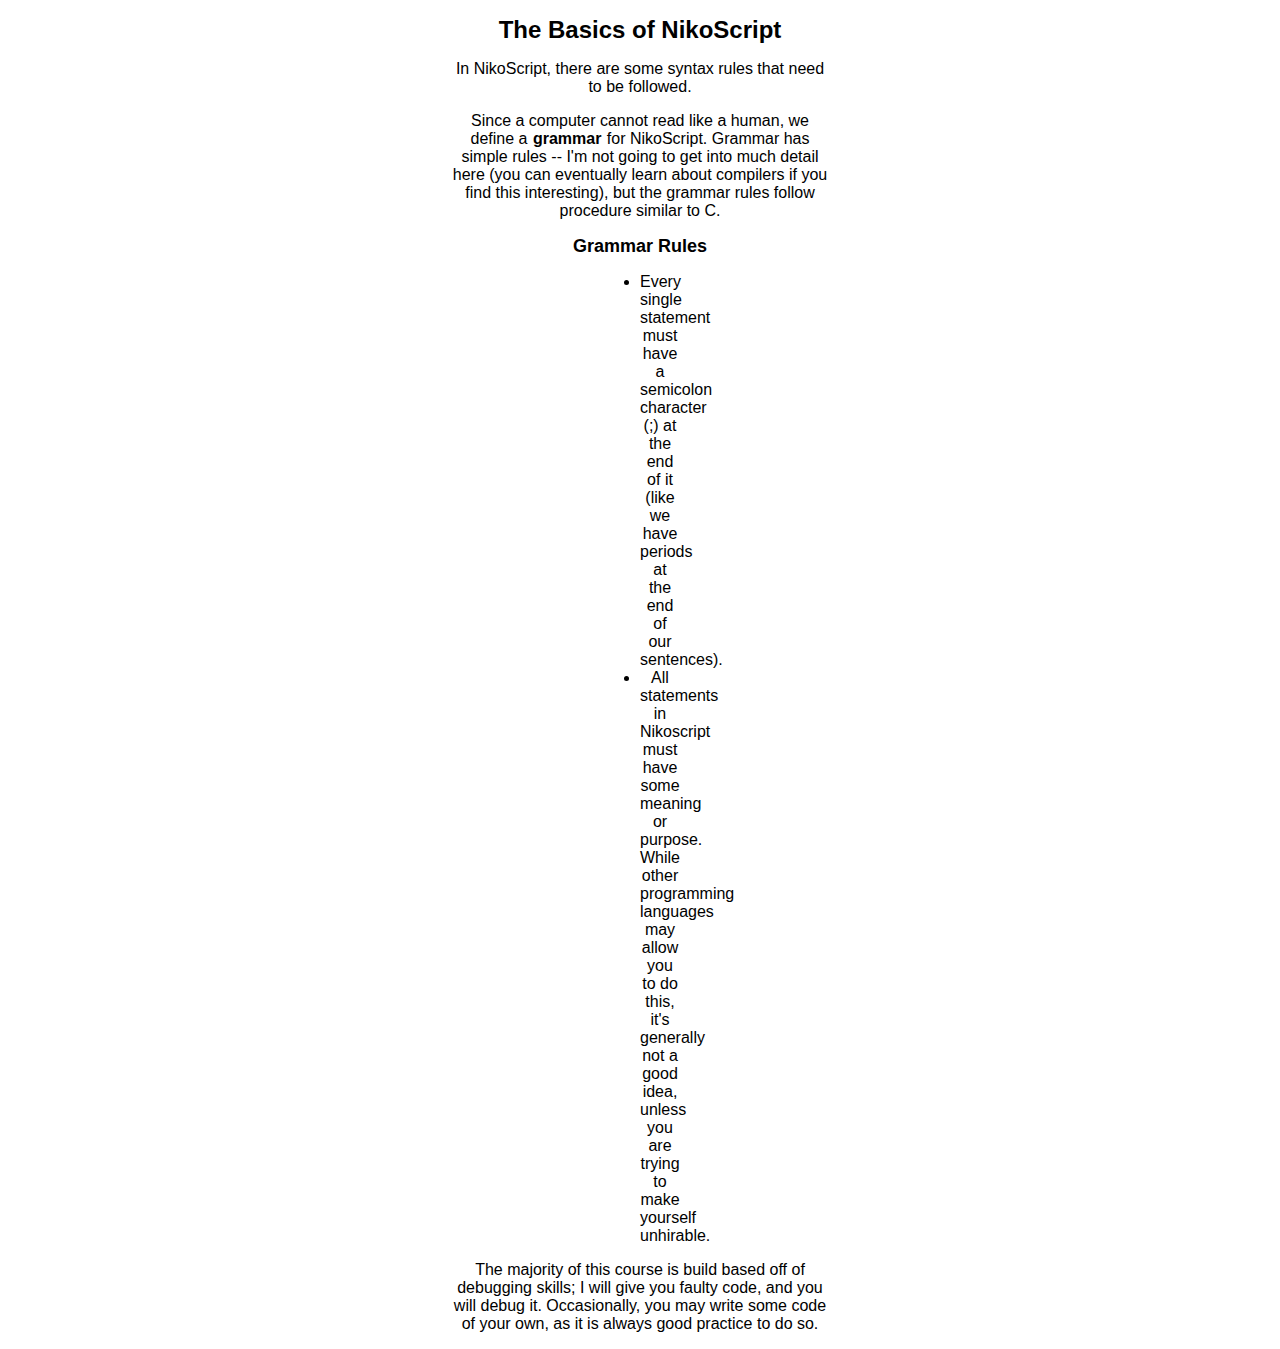
==== tutorial/basics.html @ a82841f0 "created basics.html" ====
<!DOCTYPE html>

<html>
	<head>
		<link rel="stylesheet" href="../style.css">
		<script src="../index.js"></script>
	</head>

	<body>

		<h1>The Basics of NikoScript</h1>

		<p>
		In NikoScript, there are some syntax rules that need to be followed.
		</p>

		<p>
		Since a computer cannot read like a human, we define a <b>grammar</b> for NikoScript. Grammar has simple rules -- I'm not going to get into much detail here (you can eventually learn about compilers if you find this interesting), but the grammar rules follow procedure similar to C.</p>

		<h2>Grammar Rules</h2>

		<ul>
			<li>Every single statement must have a semicolon character (;) at the end of it (like we have periods at the end of our sentences).</li>
			<li>All statements in Nikoscript must have some meaning or purpose. While other programming languages may allow you to do this, it's generally not a good idea, unless you are trying to make yourself unhirable.</li>
		</ul>

		<p>
		The majority of this course is build based off of debugging skills; I will give you faulty code, and you will debug it. Occasionally, you may write some code of your own, as it is always good practice to do so.
		</p>

	</body>

</html>
---- style.css ----
table, th, td {
    border: 1px solid;
	text-align: center;
	vertical-align: middle;
	border: 2px solid #80140e;
	border-radius: 8px;
}
  
* {
    font-family: helvetica;
	text-align: center;
	margin-left: 150px;
	margin-right: 150px;
}

h1 {
	font-size: 24px;
}

h2 {
	font-size: 18px;
}

code {
    font-family: "Courier New", Courier, "Lucida Sans Typewriter", "Lucida Typewriter", monospace;
    font-size: 14px;
}

button, input {
	border-radius: 8px;
	border: 2px solid green;
	transition-duration: 0.4s;
	margin-top: 1px;
	margin-bottom: 1px;
}

button:hover {
	background-color: green;
	color: white;
}

pre {
	font-family: inherit;
	margin: inherit;
	font-size: inherit;
}

a {
	font: inherit;
	margin: inherit;
}

b, i { /* because we had the problem of bold and italic text taking up a newline */
	display:inline;
	margin: 1px;
}

input {
	font-family: "Courier New", Courier, "Lucida Sans Typewriter", "Lucida Typewriter", monospace;
}

.table {
	text-align: center;
	vertical-align: middle;
}

.code {
	font-family: "courier-new", serif;
	font-size: 14px;
	margin: inherit;
}

* {
	font-size: 16px;
}
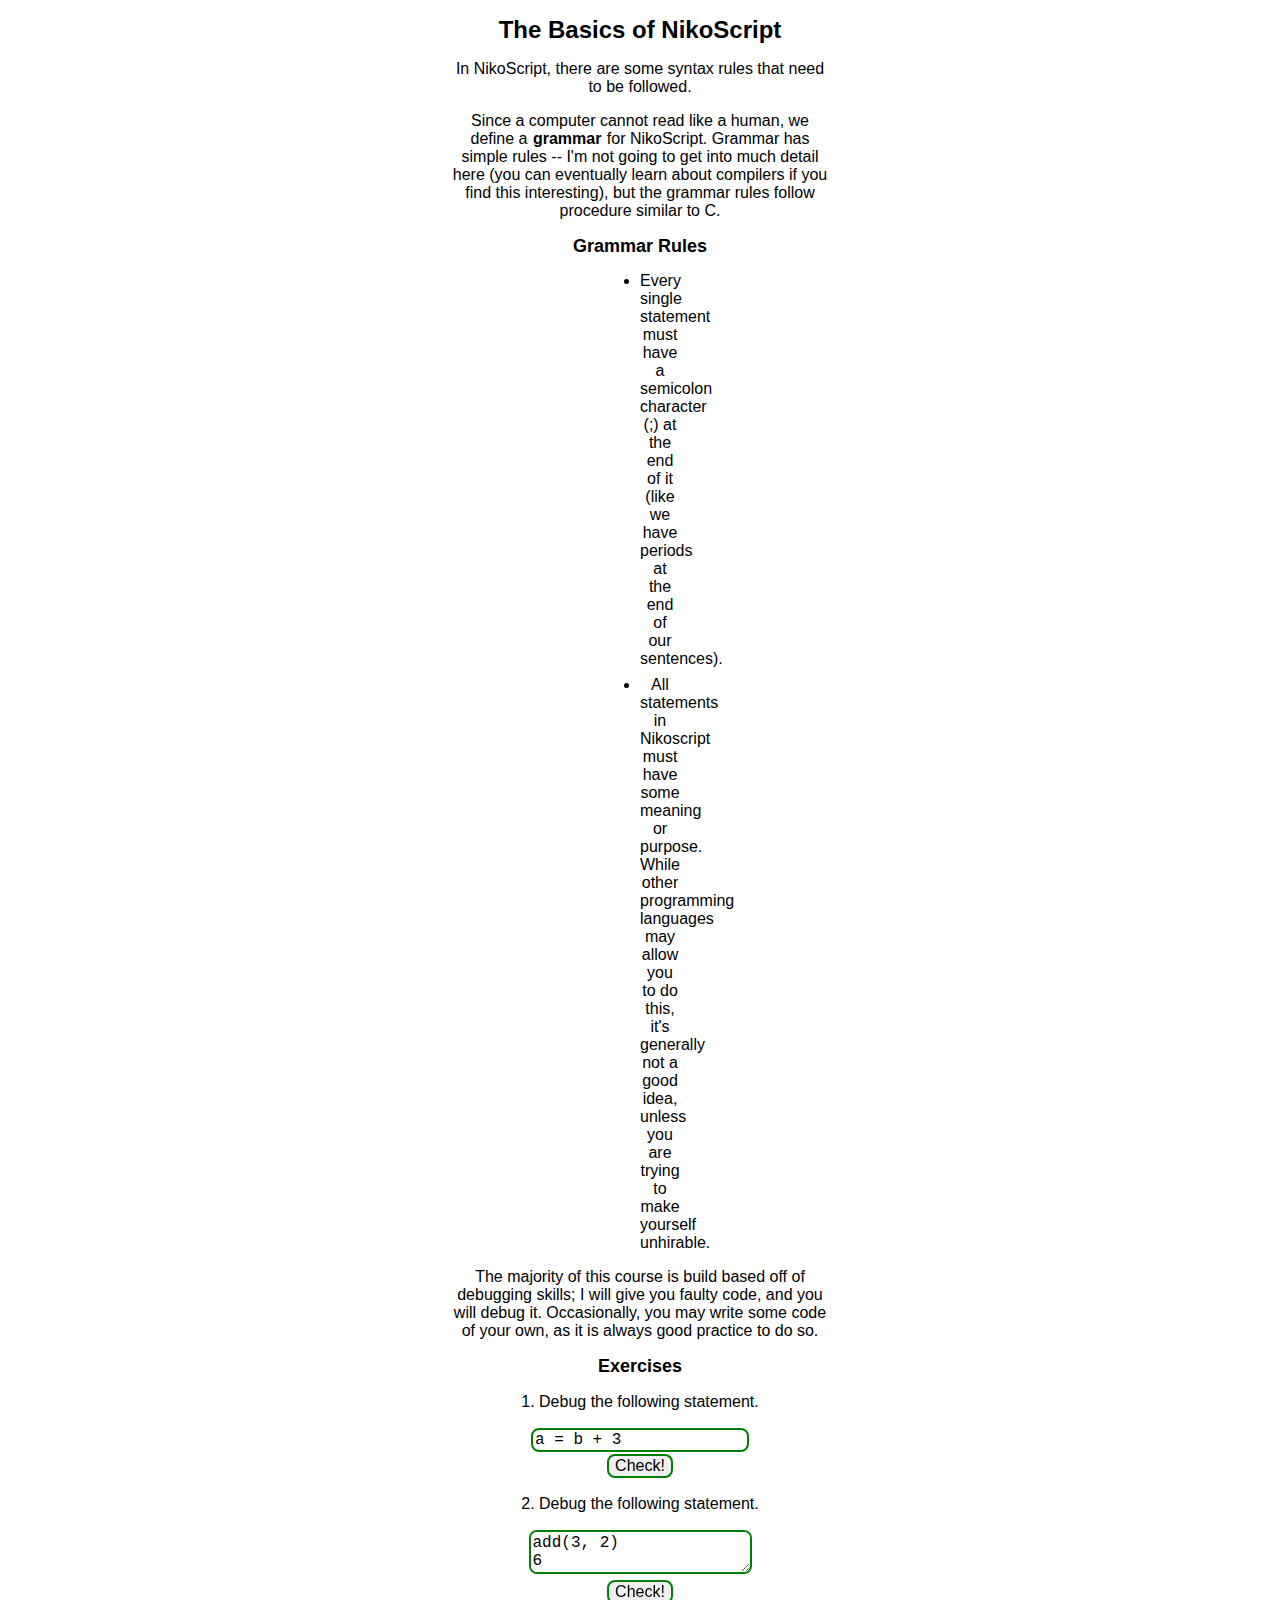
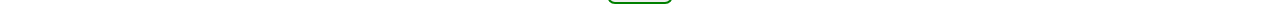
==== commit 196708c7: "snick" ====
--- a/tutorial/basics.html
+++ b/tutorial/basics.html
@@ -7,6 +7,11 @@
 	</head>
 
 	<body>
+
+		<script>
+			var basics_ans1 = "a = b + 3;";
+			var basics_ans2 = "add(3, 2);" + "\r\n" + "return true;"; 
+		</script>
 
 		<h1>The Basics of NikoScript</h1>
 
@@ -28,6 +33,20 @@
 		The majority of this course is build based off of debugging skills; I will give you faulty code, and you will debug it. Occasionally, you may write some code of your own, as it is always good practice to do so.
 		</p>
 
+		<h2>Exercises</h2>
+
+		<p>1. Debug the following statement.</p>
+		 <input type="string" name="stringInput" id="stringInput" max="300" min="1" value="a = b + 3" step="1">
+		<script>var basics_ans1 = "a = b + 3;"</script>
+		<button type="button" onclick="checkVal(basics_ans1); reassign(value, ex2);">Check!</button>
+
+		<p>2. Debug the following statement.</p>
+		<textarea type="string" name="stringInput" id="stringInput" max="300" min="1">add(3, 2)
+6
+return true;</textarea>
+		<button type="button" onclick="checkVal(basics_ans2)">Check!</button>
+
+
 	</body>
 
 </html>
--- a/style.css
+++ b/style.css
@@ -13,6 +13,10 @@
 	margin-right: 150px;
 }
 
+ol, li, ul {
+	margin: inherit;
+}
+
 h1 {
 	font-size: 24px;
 }
@@ -26,15 +30,16 @@
     font-size: 14px;
 }
 
-button, input {
+button, input, textarea, a {
 	border-radius: 8px;
 	border: 2px solid green;
 	transition-duration: 0.4s;
 	margin-top: 1px;
 	margin-bottom: 1px;
+	text-decoration: none;
 }
 
-button:hover {
+a:hover, button:hover {
 	background-color: green;
 	color: white;
 }
@@ -55,8 +60,14 @@
 	margin: 1px;
 }
 
-input {
+input, textarea {
 	font-family: "Courier New", Courier, "Lucida Sans Typewriter", "Lucida Typewriter", monospace;
+	text-align: left;
+}
+
+*::selection {
+  background: #ff0000;
+  color: #fff;
 }
 
 .table {
